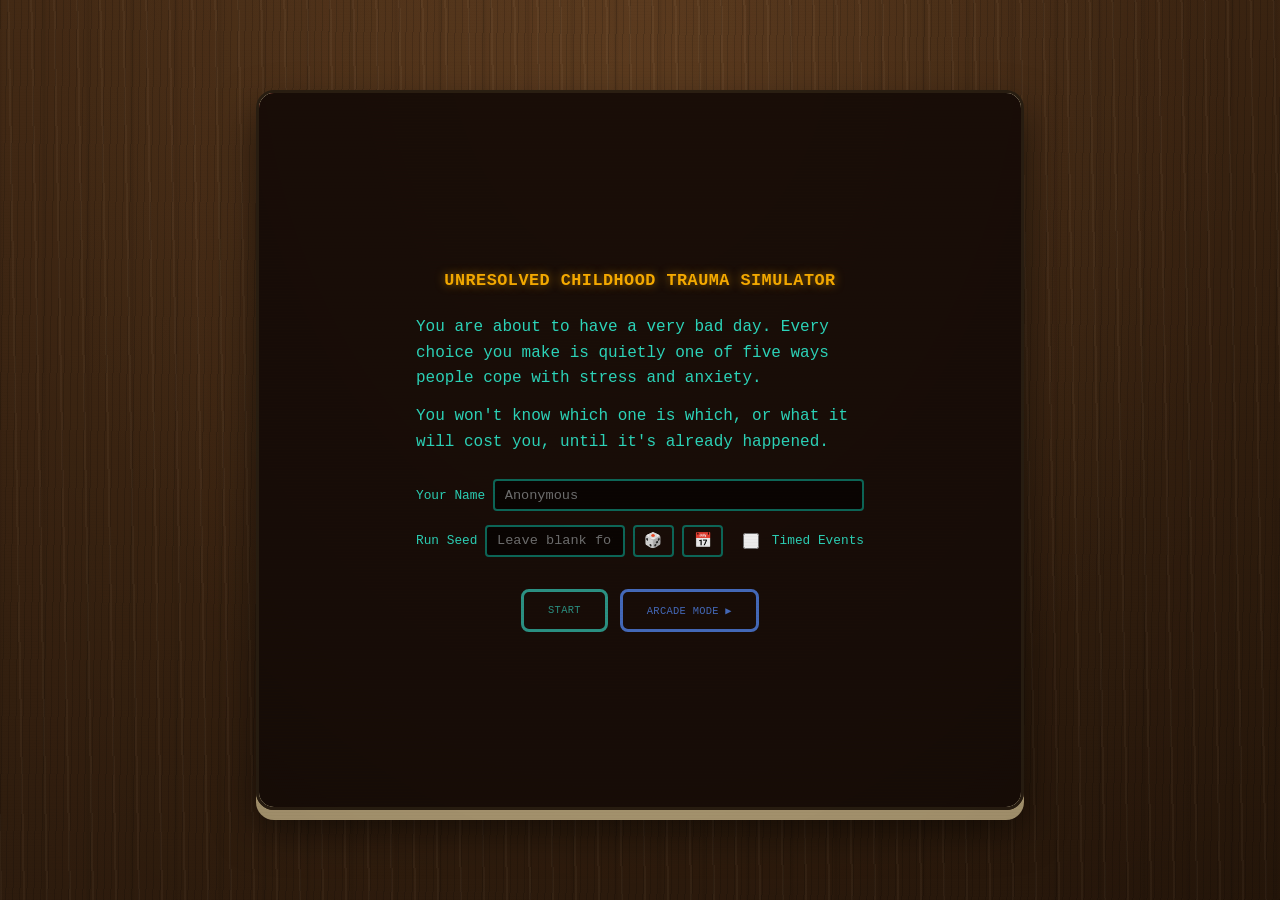
==== index.html @ 128f12dd "4.17.5" ====
<!DOCTYPE html>
<html lang="en">
<head>
    <meta charset="UTF-8">
    <meta name="viewport" content="width=device-width, initial-scale=1.0">
    <title>Unresolved Childhood Trauma Simulator</title>
    <link rel="stylesheet" href="css/style.css">
</head>
<body>
<div class="crt-overlay"></div>

<main class="app">

    <!-- Header -->
    <header class="app-header">
        <div class="row">
            <h1 id="game-title" class="app-title">Unresolved Childhood Trauma Sim</h1>
            <button id="help-btn" onclick="toggleHelp(true)" title="How this works" aria-label="How this works"
                    class="icon-btn">?
            </button>
        </div>
        <div id="objective-text" class="objective">Objective: Survive 10 Turns</div>
        <button id="ng-plus-btn" onclick="startGame(true)" class="hidden ngplus-btn">Extended Therapy ▶</button>
        <div id="turn-counter" class="turn-counter">Turn: 1/10</div>
    </header>

    <!-- Mode Switcher -->
    <nav class="tabs">
        <button id="tab-sim" onclick="setMode('sim')" class="tab active">Simulation</button>
        <button id="tab-field" onclick="setMode('field')" class="tab">Field Log</button>
    </nav>

    <!-- SIM VIEW -->
    <div id="sim-view" class="sim-view">

        <!-- Stats Panel -->
        <section class="stats-panel">

            <!-- Repression -->
            <div>
                <div class="stat-label-row repression">
                    <span id="label-repression">Repression Level</span>
                    <span id="val-repression">0%</span>
                </div>
                <div class="stat-bar-container">
                    <div id="bar-repression" class="stat-bar-fill red-dim" style="width: 20%;"></div>
                </div>
                <p class="stat-caption">If it hits 100%, you explode.</p>
            </div>

            <!-- Social Mask -->
            <div>
                <div class="stat-label-row mask">
                    <span id="label-mask">Social Mask</span>
                    <span id="val-mask">100%</span>
                </div>
                <div class="stat-bar-container">
                    <div id="bar-mask" class="stat-bar-fill blue-dim" style="width: 100%;"></div>
                </div>
                <p class="stat-caption">If it hits 0%, you are exiled.</p>
            </div>

            <!-- Inner Child -->
            <div>
                <div class="stat-label-row child">
                    <span id="label-child">Inner Child</span>
                    <span id="val-child">50%</span>
                </div>
                <div class="stat-bar-container">
                    <div id="bar-child" class="stat-bar-fill pink-dim" style="width: 50%;"></div>
                </div>
                <p class="stat-caption">If it hits 0%, total collapse.</p>
            </div>
        </section>

        <!-- Coping Mechanisms Panel -->
        <section id="mechanisms-panel" class="hidden mechanisms-panel">
            <span class="mechanisms-label">Coping Mechanisms Acquired:</span>
            <div id="mechanisms-list" class="row-wrap"></div>
            <p id="mechanisms-desc" class="hidden mechanisms-desc"></p>
        </section>

        <!-- Main Gameplay Area -->
        <section class="gameplay">

            <!-- Event Description -->
            <div id="event-display" class="event-display">
                <h2 class="event-title">Loading Trigger...</h2>
                <p class="event-desc">Please wait while your nervous system calibrates to a perceived threat.</p>
            </div>

            <!-- Choices -->
            <div id="choices-container" class="choices">
                <!-- Buttons injected via JS -->
            </div>
        </section>

        <!-- Action Log -->
        <footer class="action-log" id="action-log">
            <div>> System initialized. Awaiting traumatic stimuli.</div>
        </footer>
    </div>

    <!-- FIELD LOG VIEW -->
    <div id="field-view" class="hidden field-view">

        <div class="field-disclaimer">
            <p>This log stays in your browser. Nothing is sent anywhere, ever. This is a self-tracking tool, not therapy
                — if you're in crisis, contact a crisis line or a licensed professional.</p>
        </div>

        <div class="field-form">
            <label>What actually happened?</label>
            <textarea id="field-note" rows="3" class="field-note"
                      placeholder="Describe a real moment. This is for you, not a grade."></textarea>

            <div class="row-wrap" id="field-tag-picker"></div>
            <div class="row-wrap" id="field-zone-picker"></div>

            <button id="field-submit-btn" onclick="submitFieldEntry()" class="field-submit-btn">Log It</button>
        </div>

        <div class="field-pattern">
            <div class="field-pattern-heading">Pattern, Last 7 Days</div>
            <div id="field-pattern-bars" class="field-pattern-bars"></div>
            <p id="field-reading" class="field-reading"></p>
        </div>

        <div class="field-entries" id="field-entries"></div>

        <div class="field-actions">
            <button id="field-export-btn" onclick="exportFieldLog()" class="field-action-btn">Export Log</button>
            <button id="field-clear-btn" onclick="clearFieldLog()" class="field-action-btn danger">Clear Log</button>
        </div>
    </div>

    <!-- App Footer -->
    <footer class="app-footer">
        <a href="editor.html">Content Editor</a>
        <span class="app-footer-sep">·</span>
        <a href="https://github.com/aedmark/ucts" target="_blank" rel="noopener">GitHub</a>
    </footer>

    <!-- Help / About Overlay (Hidden by default) -->
    <div id="help-screen" class="hidden overlay overlay-help">
        <h2 class="overlay-heading">How This Works</h2>
        <div class="overlay-body">
            <p>Welcome to the <strong>Unresolved Childhood Trauma Simulator!</strong></p>
            <p>You're navigating a particularly very bad day. Three stats track how you're holding up. Watch the bars up top; each one's caption explains what happens if it runs out.</p>
            <p>Each turn presents a scenario with a few responses. Pick one. Your stats move (not always the way you'd expect) and the day continues. Survive the full run, and you'll get an ending built from wherever your stats landed.</p>
            <p>Every so often, a fourth option shows up with no hint attached. That one's a real gamble.</p>
            <p>Survive once, and a harder mode called Extended Therapy unlocks permanently: more turns, bigger swings, no mercy.</p>
            <p>Every run has a <span class="accent">seed</span>. You can set one on the splash screen (or grab the daily one) to compare runs with someone else, and replay a specific run's seed from the end screen. <span class="accent">Timed Events</span> is an opt-in toggle there too: some turns get a countdown, and running it out freezes you into a random pick.</p>
            <p>The end screen's <span class="accent">Share Result</span> button builds an image or text version of what just happened, entirely on your own device — sharing it anywhere from there is your device's own share sheet (or a plain download/copy), never automatic.</p>
            <p>The <span class="accent">Field Log</span> tab is a separate, real one made for tracking genuine moments in your actual life, not the fictional ones. It has its own note explaining what it is and isn't.</p>
            <p class="fine-print">Everything else? You'll have to find out by playing.</p>
        </div>
        <button onclick="toggleHelp(false)" class="overlay-close-btn">Close</button>
    </div>

    <!-- Game Over / End Screen (Hidden by default) -->
    <div id="end-screen" class="hidden overlay overlay-end">
        <h2 id="end-title" class="overlay-heading end loss">Catastrophic Failure</h2>
        <p id="end-desc" class="end-desc">Your psychological defenses have collapsed.</p>
        <p id="end-seed-tag" class="end-seed-tag"></p>
        <div class="overlay-actions">
            <button onclick="startGame(state.hardMode, null, state.arcade)" class="end-btn">Restart Therapy</button>
            <button id="end-replay-btn" onclick="startGame(state.hardMode, state.seed)" class="end-btn replay">Replay Seed ↻</button>
            <button onclick="toggleSharePanel()" class="end-btn share">Share Result ⤴</button>
            <button id="end-ngplus-btn" onclick="startGame(true)" class="hidden end-btn ngplus">Extended Therapy ▶
            </button>
            <button onclick="startGame(false, null, true)" class="end-btn arcade">Arcade Mode ▶</button>
        </div>

        <div id="share-panel" class="hidden share-panel">
            <div id="share-canvas-container" class="share-canvas-container"></div>
            <div class="share-panel-row">
                <button onclick="shareResultImage()" class="share-action-btn">Share / Save Image ⤴</button>
                <button onclick="copyResultText()" class="share-action-btn">Copy Text ⧉</button>
            </div>
            <p id="end-share-status" class="end-share-status"></p>
            <textarea id="end-share-text" class="hidden share-textarea" readonly rows="4"></textarea>
        </div>
    </div>

    <!-- Splash / Title Screen (shown via JS on first load, per-pack customizable) -->
    <div id="splash-screen" class="hidden overlay overlay-splash">
        <h2 id="splash-title" class="overlay-heading"></h2>
        <div id="splash-intro" class="overlay-body"></div>
        <div class="splash-options">
            <div class="splash-seed-row">
                <label for="splash-name-input">Your Name</label>
                <input type="text" id="splash-name-input" class="seed-input" placeholder="Anonymous" maxlength="24">
            </div>
            <div class="splash-seed-row">
                <label for="splash-seed-input">Run Seed</label>
                <input type="text" id="splash-seed-input" class="seed-input" placeholder="Leave blank for random">
                <button type="button" onclick="randomizeSeed()" class="seed-btn" title="Randomize seed">🎲</button>
                <button type="button" onclick="useDailySeed()" class="seed-btn" title="Today's challenge seed">📅
                </button><br>
                <label class="splash-option-row">
                    <input type="checkbox" id="splash-timed-toggle">
                    <span>Timed Events</span>
                </label>
            </div>
        </div>
        <div class="overlay-actions splash-actions">
            <button id="splash-start-btn" onclick="dismissSplash()" class="end-btn">Start</button>
            <button id="splash-arcade-btn" onclick="dismissSplash(true)" class="end-btn arcade">Arcade Mode ▶</button>
        </div>
    </div>

</main>

<script src="js/content-mechanisms.js"></script>
<script src="js/content-endings.js"></script>
<script src="js/events/work.js"></script>
<script src="js/events/home.js"></script>
<script src="js/events/social.js"></script>
<script src="js/events/self.js"></script>
<script src="js/content-events.js"></script>
<script src="js/content.js"></script>
<script src="js/engine.js"></script>
<script src="js/field-log.js"></script>
<script src="js/main.js"></script>
</body>
</html>
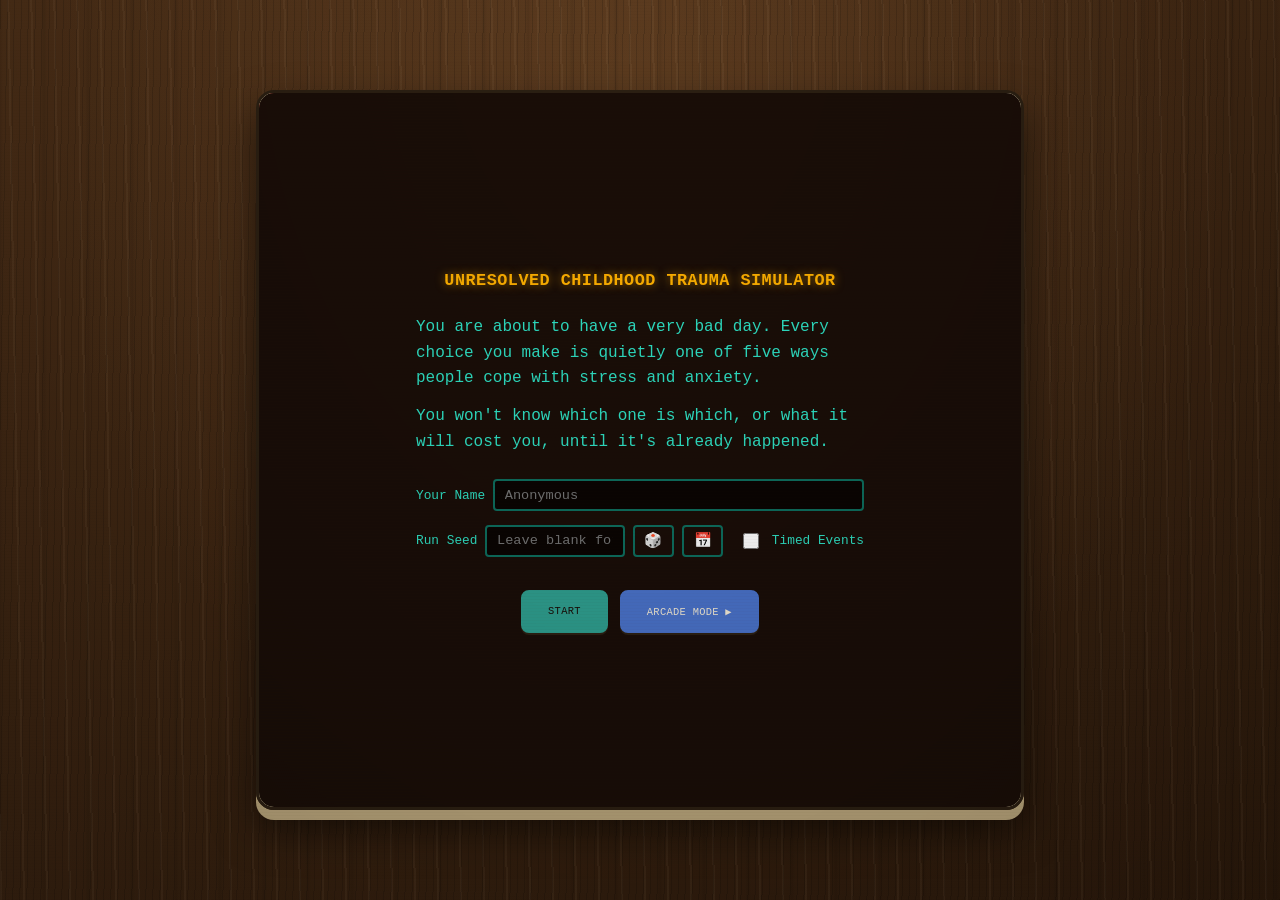
==== commit abedca1d: "4.17.10.3" ====
--- a/index.html
+++ b/index.html
@@ -11,7 +11,6 @@
 
 <main class="app">
 
-    <!-- Header -->
     <header class="app-header">
         <div class="row">
             <h1 id="game-title" class="app-title">Unresolved Childhood Trauma Sim</h1>
@@ -24,19 +23,15 @@
         <div id="turn-counter" class="turn-counter">Turn: 1/10</div>
     </header>
 
-    <!-- Mode Switcher -->
     <nav class="tabs">
         <button id="tab-sim" onclick="setMode('sim')" class="tab active">Simulation</button>
         <button id="tab-field" onclick="setMode('field')" class="tab">Field Log</button>
     </nav>
 
-    <!-- SIM VIEW -->
     <div id="sim-view" class="sim-view">
 
-        <!-- Stats Panel -->
         <section class="stats-panel">
 
-            <!-- Repression -->
             <div>
                 <div class="stat-label-row repression">
                     <span id="label-repression">Repression Level</span>
@@ -48,7 +43,6 @@
                 <p class="stat-caption">If it hits 100%, you explode.</p>
             </div>
 
-            <!-- Social Mask -->
             <div>
                 <div class="stat-label-row mask">
                     <span id="label-mask">Social Mask</span>
@@ -60,7 +54,6 @@
                 <p class="stat-caption">If it hits 0%, you are exiled.</p>
             </div>
 
-            <!-- Inner Child -->
             <div>
                 <div class="stat-label-row child">
                     <span id="label-child">Inner Child</span>
@@ -73,35 +66,28 @@
             </div>
         </section>
 
-        <!-- Coping Mechanisms Panel -->
         <section id="mechanisms-panel" class="hidden mechanisms-panel">
             <span class="mechanisms-label">Coping Mechanisms Acquired:</span>
             <div id="mechanisms-list" class="row-wrap"></div>
             <p id="mechanisms-desc" class="hidden mechanisms-desc"></p>
         </section>
 
-        <!-- Main Gameplay Area -->
         <section class="gameplay">
 
-            <!-- Event Description -->
             <div id="event-display" class="event-display">
                 <h2 class="event-title">Loading Trigger...</h2>
                 <p class="event-desc">Please wait while your nervous system calibrates to a perceived threat.</p>
             </div>
 
-            <!-- Choices -->
             <div id="choices-container" class="choices">
-                <!-- Buttons injected via JS -->
             </div>
         </section>
 
-        <!-- Action Log -->
         <footer class="action-log" id="action-log">
             <div>> System initialized. Awaiting traumatic stimuli.</div>
         </footer>
     </div>
 
-    <!-- FIELD LOG VIEW -->
     <div id="field-view" class="hidden field-view">
 
         <div class="field-disclaimer">
@@ -134,14 +120,12 @@
         </div>
     </div>
 
-    <!-- App Footer -->
     <footer class="app-footer">
         <a href="editor.html">Content Editor</a>
         <span class="app-footer-sep">·</span>
         <a href="https://github.com/aedmark/ucts" target="_blank" rel="noopener">GitHub</a>
     </footer>
 
-    <!-- Help / About Overlay (Hidden by default) -->
     <div id="help-screen" class="hidden overlay overlay-help">
         <h2 class="overlay-heading">How This Works</h2>
         <div class="overlay-body">
@@ -158,11 +142,53 @@
         <button onclick="toggleHelp(false)" class="overlay-close-btn">Close</button>
     </div>
 
-    <!-- Game Over / End Screen (Hidden by default) -->
     <div id="end-screen" class="hidden overlay overlay-end">
-        <h2 id="end-title" class="overlay-heading end loss">Catastrophic Failure</h2>
-        <p id="end-desc" class="end-desc">Your psychological defenses have collapsed.</p>
-        <p id="end-seed-tag" class="end-seed-tag"></p>
+        <div class="end-card">
+            <div class="end-card-header">
+                <span id="end-card-title" class="end-card-title">U.C.T.S</span>
+                <span id="end-card-played-by" class="hidden end-card-played-by"></span>
+            </div>
+
+            <div class="end-card-screen">
+                <h2 id="end-title" class="overlay-heading end loss">Catastrophic Failure</h2>
+                <p id="end-desc" class="end-desc">Your psychological defenses have collapsed.</p>
+
+                <div class="end-card-divider"></div>
+
+                <div class="end-card-stats">
+                    <div>
+                        <div class="stat-label-row repression">
+                            <span id="end-label-repression">Repression Level</span>
+                            <span id="end-val-repression">0%</span>
+                        </div>
+                        <div class="stat-bar-container">
+                            <div id="end-bar-repression" class="stat-bar-fill red-dim" style="width: 0%;"></div>
+                        </div>
+                    </div>
+                    <div>
+                        <div class="stat-label-row mask">
+                            <span id="end-label-mask">Social Mask</span>
+                            <span id="end-val-mask">0%</span>
+                        </div>
+                        <div class="stat-bar-container">
+                            <div id="end-bar-mask" class="stat-bar-fill blue-dim" style="width: 0%;"></div>
+                        </div>
+                    </div>
+                    <div>
+                        <div class="stat-label-row child">
+                            <span id="end-label-child">Inner Child</span>
+                            <span id="end-val-child">0%</span>
+                        </div>
+                        <div class="stat-bar-container">
+                            <div id="end-bar-child" class="stat-bar-fill pink-dim" style="width: 0%;"></div>
+                        </div>
+                    </div>
+                </div>
+            </div>
+
+            <p id="end-seed-tag" class="end-seed-tag"></p>
+        </div>
+
         <div class="overlay-actions">
             <button onclick="startGame(state.hardMode, null, state.arcade)" class="end-btn">Restart Therapy</button>
             <button id="end-replay-btn" onclick="startGame(state.hardMode, state.seed)" class="end-btn replay">Replay Seed ↻</button>
@@ -183,7 +209,6 @@
         </div>
     </div>
 
-    <!-- Splash / Title Screen (shown via JS on first load, per-pack customizable) -->
     <div id="splash-screen" class="hidden overlay overlay-splash">
         <h2 id="splash-title" class="overlay-heading"></h2>
         <div id="splash-intro" class="overlay-body"></div>
@@ -218,6 +243,8 @@
 <script src="js/events/home.js"></script>
 <script src="js/events/social.js"></script>
 <script src="js/events/self.js"></script>
+<script src="js/events/body.js"></script>
+<script src="js/events/public.js"></script>
 <script src="js/content-events.js"></script>
 <script src="js/content.js"></script>
 <script src="js/engine.js"></script>
--- a/css/style.css
+++ b/css/style.css
@@ -0,0 +1,1485 @@
+
+*, *::before, *::after {
+    box-sizing: border-box;
+}
+
+html, body {
+    height: 100%;
+}
+
+body {
+    margin: 0;
+    font-family: 'Space Mono', 'Courier New', monospace;
+    background-color: #3a2410;
+    background-image: repeating-linear-gradient(91deg, rgba(0, 0, 0, 0.14) 0px, rgba(0, 0, 0, 0.14) 1px, transparent 1px, transparent 7px),
+    repeating-linear-gradient(89deg, rgba(255, 214, 170, 0.05) 0px, rgba(255, 214, 170, 0.05) 2px, transparent 2px, transparent 23px),
+    repeating-linear-gradient(90deg, rgba(0, 0, 0, 0.08) 0px, transparent 3px, transparent 41px, rgba(0, 0, 0, 0.08) 44px),
+    radial-gradient(ellipse at 50% 15%, rgba(150, 102, 58, 0.3), transparent 65%),
+    linear-gradient(160deg, #4d3018 0%, #2c1a0c 100%);
+    color: var(--ink);
+    user-select: none;
+    min-height: 100vh;
+    display: flex;
+    align-items: center;
+    justify-content: center;
+    padding: 0.5rem;
+}
+
+h1, h2, h3, p {
+    margin: 0;
+}
+
+button, input, select, textarea {
+    font-family: inherit;
+    font-size: inherit;
+    color: inherit;
+}
+
+button {
+    cursor: pointer;
+    background: none;
+    border: none;
+}
+
+a {
+    color: inherit;
+    text-decoration: none;
+}
+
+.hidden {
+    display: none !important;
+}
+
+@import url('https://fonts.googleapis.com/css2?family=Space+Mono:ital,wght@0,400;0,700;1,400&family=Press+Start+2P&display=swap');
+
+:root {
+    --case: #e6dabd;
+    --case-deep: #d3c39c;
+    --case-shadow: #b7a37a;
+    --ink: #2c2013;
+    --ink-soft: #6b5a3f;
+    --screen: #1a0e08;
+    --screen-edge: #0a0503;
+
+    --led-red: #ff5240;
+    --led-red-dim: #7a2318;
+    --led-amber: #ffb100;
+    --led-amber-dim: #7a4f00;
+    --led-teal: #2fe0c4;
+    --led-teal-dim: #0e6e5e;
+
+    --label-red: #a5281a;
+    --label-amber: #7a4f00;
+    --label-teal: #0a5a4c;
+
+    --key-red: #e3543f;
+    --key-amber: #eda123;
+    --key-teal: #2f9e8f;
+    --key-violet: #8b5fbf;
+    --key-blue: #4a72c9;
+    --key-cream: #f4ecd8;
+
+    --font-display: 'Press Start 2P', 'Courier New', monospace;
+    --font-body: 'Space Mono', 'Courier New', monospace;
+}
+
+.crt-overlay {
+    position: fixed;
+    top: 0;
+    left: 0;
+    width: 100vw;
+    height: 100vh;
+    background: radial-gradient(ellipse at 50% 0%, rgba(0, 0, 0, 0) 0%, rgba(0, 0, 0, 0.35) 100%),
+    repeating-linear-gradient(0deg, rgba(44, 32, 19, 0.05) 0px, rgba(44, 32, 19, 0.05) 1px, transparent 1px, transparent 3px);
+    pointer-events: none;
+    z-index: 50;
+    opacity: 0.5;
+}
+
+.row {
+    display: flex;
+    align-items: center;
+    gap: 0.5rem;
+}
+
+.row-wrap {
+    display: flex;
+    align-items: center;
+    gap: 0.5rem;
+    flex-wrap: wrap;
+}
+
+.col {
+    display: flex;
+    flex-direction: column;
+    gap: 0.5rem;
+}
+
+.app {
+    width: 100%;
+    max-width: 48rem;
+    background: linear-gradient(180deg, var(--case) 0%, var(--case-deep) 100%);
+    border: 3px solid var(--ink);
+    border-radius: 18px;
+    box-shadow: 0 10px 0 var(--case-shadow),
+    0 20px 40px rgba(0, 0, 0, 0.55);
+    position: relative;
+    z-index: 10;
+    display: flex;
+    flex-direction: column;
+    height: 94vh;
+    overflow: hidden;
+}
+
+.app::before {
+    content: "";
+    position: absolute;
+    top: -8px;
+    left: -68px;
+    width: 190px;
+    height: 38px;
+    transform: rotate(-45deg);
+    transform-origin: center;
+    z-index: 40;
+    pointer-events: none;
+    background: linear-gradient(
+            180deg,
+            #e3543f 0% 20%,
+            #eda123 20% 40%,
+            #f0d048 40% 60%,
+            #2f9e8f 60% 80%,
+            #4a72c9 80% 100%
+    );
+    box-shadow: 0 2px 5px rgba(0, 0, 0, 0.3);
+    opacity: 0.95;
+}
+
+@media (min-width: 640px) {
+    body {
+        padding: 1rem;
+    }
+
+    .app {
+        height: 80vh;
+    }
+}
+
+.app-header {
+    padding: 0.75rem 1rem;
+    border-bottom: 3px solid var(--ink);
+    background: var(--case-deep);
+    display: flex;
+    flex-wrap: wrap;
+    justify-content: space-between;
+    align-items: center;
+    gap: 0.5rem;
+}
+
+@media (min-width: 640px) {
+    .app-header {
+        padding: 1rem 1.25rem;
+    }
+}
+
+.app-header > .row:first-child {
+    margin-left: 2.5rem;
+}
+
+.app-title {
+    font-family: var(--font-display);
+    font-size: 0.65rem;
+    line-height: 1.4;
+    text-transform: uppercase;
+    letter-spacing: 0.05em;
+    color: var(--key-red);
+    text-shadow: 1px 1px 0 rgba(0, 0, 0, 0.15);
+}
+
+@media (min-width: 640px) {
+    .app-title {
+        font-size: 0.8rem;
+    }
+}
+
+.icon-btn {
+    width: 1.6rem;
+    height: 1.6rem;
+    display: flex;
+    align-items: center;
+    justify-content: center;
+    font-family: var(--font-display);
+    font-size: 0.65rem;
+    border: 2px solid var(--ink);
+    background: var(--key-amber);
+    color: var(--ink);
+    border-radius: 999px;
+    box-shadow: 0 3px 0 var(--ink);
+    transition: transform 0.1s, box-shadow 0.1s;
+}
+
+.icon-btn:hover {
+    transform: translateY(1px);
+    box-shadow: 0 2px 0 var(--ink);
+}
+
+.objective {
+    display: none;
+    font-size: 0.8rem;
+    color: var(--ink-soft);
+}
+
+@media (min-width: 640px) {
+    .objective {
+        display: block;
+    }
+}
+
+.ngplus-btn {
+    font-family: var(--font-display);
+    font-size: 0.55rem;
+    text-transform: uppercase;
+    letter-spacing: 0.03em;
+    border: 2px solid var(--ink);
+    border-radius: 8px;
+    background: var(--key-violet);
+    color: var(--key-cream);
+    padding: 0.4rem 0.6rem;
+    box-shadow: 0 3px 0 var(--ink);
+    transition: transform 0.1s, box-shadow 0.1s;
+}
+
+.ngplus-btn:hover {
+    transform: translateY(1px);
+    box-shadow: 0 2px 0 var(--ink);
+}
+
+.turn-counter {
+    font-family: var(--font-display);
+    font-size: 0.75rem;
+    color: var(--ink);
+    background: var(--key-cream);
+    border: 2px solid var(--ink);
+    border-radius: 6px;
+    padding: 0.3rem 0.5rem;
+}
+
+.tabs {
+    display: flex;
+    border-bottom: 3px solid var(--ink);
+    background: var(--case-deep);
+    font-family: var(--font-display);
+    font-size: 0.6rem;
+    text-transform: uppercase;
+    letter-spacing: 0.03em;
+    padding: 0.5rem 0.5rem 0;
+    gap: 0.4rem;
+}
+
+.tab {
+    flex: 1;
+    padding: 0.65rem 0;
+    text-align: center;
+    color: var(--ink);
+    background: var(--case);
+    border: 2px solid var(--ink);
+    border-bottom: none;
+    border-radius: 8px 8px 0 0;
+    transition: background-color 0.15s, transform 0.1s;
+    transform: translateY(3px);
+}
+
+.tab:hover {
+    background: var(--key-cream);
+}
+
+.tab.active {
+    color: var(--key-cream);
+    background: var(--ink);
+    transform: translateY(0);
+}
+
+#tab-sim.active {
+    background: var(--key-red);
+}
+
+#tab-field.active {
+    background: var(--key-violet);
+}
+
+.sim-view {
+    display: flex;
+    flex-direction: column;
+    flex-grow: 1;
+    overflow: hidden;
+}
+
+.stats-panel {
+    padding: 1rem;
+    display: grid;
+    grid-template-columns: 1fr;
+    gap: 1rem;
+    border-bottom: 3px solid var(--ink);
+    background: var(--case);
+}
+
+@media (min-width: 640px) {
+    .stats-panel {
+        padding: 1.25rem;
+        gap: 1.25rem;
+    }
+}
+
+@media (min-width: 768px) {
+    .stats-panel {
+        grid-template-columns: repeat(3, 1fr);
+    }
+}
+
+@media (max-width: 639px) {
+    .gameplay {
+        order: -1;
+    }
+
+    .stats-panel {
+        padding: 0.6rem 0.75rem;
+        gap: 0.5rem;
+    }
+
+    .stat-label-row {
+        font-size: 0.5rem;
+        margin-bottom: 0.25rem;
+    }
+
+    .stat-bar-container {
+        height: 0.85rem;
+        padding: 2px;
+    }
+
+    .stat-caption {
+        display: none;
+    }
+}
+
+.stat-label-row {
+    display: flex;
+    justify-content: space-between;
+    font-family: var(--font-display);
+    font-size: 0.6rem;
+    margin-bottom: 0.4rem;
+    text-transform: uppercase;
+    letter-spacing: 0.02em;
+    color: var(--ink);
+}
+
+.stat-label-row.repression span:first-child {
+    color: var(--label-red);
+}
+
+.stat-label-row.mask span:first-child {
+    color: var(--label-amber);
+}
+
+.stat-label-row.child span:first-child {
+    color: var(--label-teal);
+}
+
+.stat-bar-container {
+    width: 100%;
+    background-color: var(--screen);
+    border: 2px solid var(--ink);
+    border-radius: 4px;
+    height: 1.4rem;
+    position: relative;
+    padding: 3px;
+    box-shadow: inset 0 2px 4px rgba(0, 0, 0, 0.6);
+}
+
+.stat-bar-fill {
+    height: 100%;
+    border-radius: 2px;
+    transition: width 0.3s ease-in-out, background-color 0.3s ease-in-out;
+    background-image: repeating-linear-gradient(90deg, rgba(0, 0, 0, 0.25) 0 2px, transparent 2px 6px);
+}
+
+.stat-bar-fill.red-dim {
+    background-color: var(--led-red-dim);
+}
+
+.stat-bar-fill.red-hot {
+    background-color: var(--led-red);
+    box-shadow: 0 0 10px var(--led-red);
+    animation: pulse 1.5s ease-in-out infinite;
+}
+
+.stat-bar-fill.blue-dim {
+    background-color: var(--led-amber-dim);
+}
+
+.stat-bar-fill.blue-hot {
+    background-color: var(--led-amber);
+    box-shadow: 0 0 10px var(--led-amber);
+    animation: pulse 1.5s ease-in-out infinite;
+}
+
+.timer-bar-container {
+    width: 100%;
+    background-color: var(--screen);
+    border: 2px solid var(--ink);
+    border-radius: 4px;
+    height: 0.6rem;
+    margin-top: 0.85rem;
+    overflow: hidden;
+    box-shadow: inset 0 2px 4px rgba(0, 0, 0, 0.6);
+}
+
+.timer-bar-fill {
+    height: 100%;
+    background-color: var(--led-teal);
+    transition: width 0.1s linear;
+}
+
+.timer-bar-fill.timer-critical {
+    background-color: var(--led-red);
+    box-shadow: 0 0 8px var(--led-red);
+    animation: pulse 0.6s ease-in-out infinite;
+}
+
+.stat-bar-fill.pink-dim {
+    background-color: var(--led-teal-dim);
+}
+
+.stat-bar-fill.pink-hot {
+    background-color: var(--led-teal);
+    box-shadow: 0 0 10px var(--led-teal);
+    animation: pulse 1.5s ease-in-out infinite;
+}
+
+.stat-bar-fill.gray {
+    background-color: #7a6a4d;
+}
+
+@keyframes pulse {
+    0%, 100% {
+        opacity: 1;
+    }
+    50% {
+        opacity: 0.55;
+    }
+}
+
+.field-pattern-track {
+    flex-grow: 1;
+    height: 0.75rem;
+}
+
+.stat-caption {
+    font-size: 0.7rem;
+    color: var(--ink-soft);
+    margin-top: 0.35rem;
+    text-align: center;
+}
+
+.mechanisms-panel {
+    padding: 0.6rem 1rem;
+    border-bottom: 3px solid var(--ink);
+    background: var(--case-deep);
+    display: flex;
+    flex-wrap: wrap;
+    gap: 0.5rem;
+    align-items: center;
+}
+
+@media (min-width: 640px) {
+    .mechanisms-panel {
+        padding: 0.6rem 1.25rem;
+    }
+}
+
+.mechanisms-label {
+    font-family: var(--font-display);
+    font-size: 0.55rem;
+    text-transform: uppercase;
+    letter-spacing: 0.03em;
+    color: var(--ink);
+}
+
+.mechanism-badge {
+    border: 2px solid var(--ink);
+    border-radius: 999px;
+    background: var(--key-cream);
+    padding: 4px 10px;
+    font-family: inherit;
+    font-size: 11px;
+    text-transform: uppercase;
+    letter-spacing: 0.05em;
+    color: var(--ink);
+    white-space: nowrap;
+    cursor: pointer;
+}
+
+.mechanism-badge.active {
+    background: var(--key-teal);
+    color: var(--key-cream);
+}
+
+.mechanisms-desc {
+    flex-basis: 100%;
+    margin: 0;
+    font-family: var(--font-body);
+    font-size: 0.8rem;
+    line-height: 1.4;
+    color: var(--ink-soft);
+    border-top: 2px dashed var(--ink);
+    padding-top: 0.5rem;
+}
+
+@keyframes flash-in {
+    0% {
+        opacity: 0;
+        transform: translateY(-4px) scale(0.9);
+    }
+    100% {
+        opacity: 1;
+        transform: translateY(0) scale(1);
+    }
+}
+
+.mechanism-badge.fresh {
+    animation: flash-in 0.4s ease-out;
+    color: var(--key-cream);
+    background: var(--key-violet);
+    border-color: var(--ink);
+}
+
+.gameplay {
+    flex-grow: 1;
+    display: flex;
+    flex-direction: column;
+    padding: 1rem;
+    overflow-y: auto;
+}
+
+@media (min-width: 640px) {
+    .gameplay {
+        padding: 1.25rem;
+    }
+}
+
+.event-display {
+    flex-grow: 1;
+    display: flex;
+    flex-direction: column;
+    justify-content: center;
+    align-items: center;
+    text-align: center;
+    padding: 1.25rem 1rem;
+    margin-bottom: 1.25rem;
+    background: var(--screen);
+    border: 3px solid var(--screen-edge);
+    border-radius: 8px;
+    box-shadow: inset 0 0 24px rgba(0, 0, 0, 0.7), inset 0 2px 6px rgba(0, 0, 0, 0.8);
+}
+
+.event-zone-tag {
+    font-family: var(--font-display);
+    font-size: 0.6rem;
+    color: var(--led-amber);
+    text-shadow: 0 0 8px rgba(255, 177, 0, 0.6);
+    text-transform: uppercase;
+    letter-spacing: 0.3em;
+    margin-bottom: 0.75rem;
+}
+
+.event-title {
+    font-family: var(--font-display);
+    font-size: 0.9rem;
+    line-height: 1.5;
+    margin-bottom: 1rem;
+    color: var(--led-red);
+    text-shadow: 0 0 10px rgba(255, 82, 64, 0.6);
+    text-transform: uppercase;
+    letter-spacing: 0.03em;
+}
+
+@media (min-width: 768px) {
+    .event-title {
+        font-size: 1.15rem;
+    }
+}
+
+.event-desc {
+    font-size: 1rem;
+    color: var(--led-teal);
+    text-shadow: 0 0 6px rgba(47, 224, 196, 0.4);
+    max-width: 32rem;
+    line-height: 1.6;
+}
+
+@media (min-width: 768px) {
+    .event-desc {
+        font-size: 1.125rem;
+    }
+}
+
+.event-desc.live {
+    border-left: 4px solid var(--led-teal-dim);
+    padding-left: 1rem;
+    text-align: left;
+    font-style: italic;
+}
+
+.choices {
+    display: grid;
+    grid-template-columns: 1fr;
+    gap: 0.75rem;
+    width: 100%;
+    max-width: 36rem;
+    margin: 0 auto;
+}
+
+.choice-btn {
+    width: 100%;
+    text-align: left;
+    padding: 1rem;
+    border: 3px solid var(--ink);
+    border-radius: 10px;
+    background-color: var(--key-cream);
+    color: var(--ink);
+    font-size: 1rem;
+    box-shadow: 0 5px 0 var(--ink);
+    transition: transform 0.08s, box-shadow 0.08s, background-color 0.15s;
+    display: flex;
+    flex-direction: column;
+    gap: 0.35rem;
+}
+
+.choice-btn:nth-child(4n+1) {
+    border-color: var(--key-red);
+    box-shadow: 0 5px 0 var(--key-red);
+}
+
+.choice-btn:nth-child(4n+2) {
+    border-color: var(--key-teal);
+    box-shadow: 0 5px 0 var(--key-teal);
+}
+
+.choice-btn:nth-child(4n+3) {
+    border-color: var(--key-amber);
+    box-shadow: 0 5px 0 var(--key-amber);
+}
+
+.choice-btn:nth-child(4n+4) {
+    border-color: var(--key-violet);
+    box-shadow: 0 5px 0 var(--key-violet);
+}
+
+.choice-btn:hover {
+    background-color: #fff;
+    transform: translateY(2px);
+}
+
+.choice-btn:nth-child(4n+1):hover {
+    box-shadow: 0 3px 0 var(--key-red);
+}
+
+.choice-btn:nth-child(4n+2):hover {
+    box-shadow: 0 3px 0 var(--key-teal);
+}
+
+.choice-btn:nth-child(4n+3):hover {
+    box-shadow: 0 3px 0 var(--key-amber);
+}
+
+.choice-btn:nth-child(4n+4):hover {
+    box-shadow: 0 3px 0 var(--key-violet);
+}
+
+.choice-btn.glitch {
+    border-style: dashed;
+    border-color: var(--key-violet);
+    box-shadow: 0 5px 0 var(--key-violet);
+    background: #efe6d8;
+    color: var(--ink);
+}
+
+.choice-btn.glitch:hover {
+    background-color: #fff;
+    box-shadow: 0 3px 0 var(--key-violet);
+}
+
+.action-log {
+    height: 3.6rem;
+    flex-shrink: 0;
+    border-top: 3px solid var(--ink);
+    background: var(--screen);
+    padding: 0.6rem 0.75rem;
+    overflow-y: auto;
+    font-size: 0.8rem;
+    line-height: 1.45;
+    color: var(--led-amber);
+    text-shadow: 0 0 4px rgba(255, 177, 0, 0.4);
+    font-family: 'Space Mono', monospace;
+}
+
+.action-log, .field-entries {
+    scrollbar-width: thin;
+    scrollbar-color: var(--case-shadow) var(--case-deep);
+}
+
+.field-view {
+    display: flex;
+    flex-direction: column;
+    flex-grow: 1;
+    overflow: hidden;
+}
+
+.field-disclaimer {
+    padding: 0.75rem 1rem;
+    border-bottom: 3px solid var(--ink);
+    background: var(--case-deep);
+}
+
+@media (min-width: 640px) {
+    .field-disclaimer {
+        padding: 0.75rem 1.25rem;
+    }
+}
+
+.field-disclaimer p {
+    font-size: 0.75rem;
+    color: var(--ink-soft);
+    line-height: 1.5;
+}
+
+.field-form {
+    padding: 1rem;
+    border-bottom: 3px solid var(--ink);
+    background: var(--case);
+    display: flex;
+    flex-direction: column;
+    gap: 0.75rem;
+}
+
+@media (min-width: 640px) {
+    .field-form {
+        padding: 1rem 1.25rem;
+    }
+}
+
+.field-form label {
+    font-family: var(--font-display);
+    font-size: 0.6rem;
+    text-transform: uppercase;
+    letter-spacing: 0.03em;
+    color: var(--ink);
+}
+
+.field-note {
+    background-color: var(--screen);
+    border: 3px solid var(--ink);
+    border-radius: 6px;
+    color: var(--led-teal);
+    font-size: 1rem;
+    padding: 0.75rem;
+    resize: none;
+    width: 100%;
+}
+
+.field-note:focus {
+    outline: none;
+    border-color: var(--key-teal);
+}
+
+.field-submit-btn {
+    align-self: flex-start;
+    padding: 0.5rem 1.25rem;
+    border: 3px solid var(--ink);
+    border-radius: 8px;
+    background: var(--key-teal);
+    color: var(--key-cream);
+    font-family: var(--font-display);
+    font-size: 0.6rem;
+    text-transform: uppercase;
+    letter-spacing: 0.03em;
+    box-shadow: 0 4px 0 var(--ink);
+    transition: transform 0.08s, box-shadow 0.08s;
+}
+
+.field-submit-btn:hover {
+    transform: translateY(2px);
+    box-shadow: 0 2px 0 var(--ink);
+}
+
+.field-picker-btn {
+    padding: 0.4rem 0.8rem;
+    font-size: 0.75rem;
+    text-transform: uppercase;
+    letter-spacing: 0.05em;
+    border: 2px solid var(--ink);
+    border-radius: 999px;
+    background: var(--key-cream);
+    color: var(--ink);
+    transition: transform 0.08s, background-color 0.15s, color 0.15s;
+}
+
+.field-picker-btn:nth-child(5n+1) {
+    border-color: var(--key-red);
+}
+
+.field-picker-btn:nth-child(5n+2) {
+    border-color: var(--key-amber);
+}
+
+.field-picker-btn:nth-child(5n+3) {
+    border-color: var(--key-teal);
+}
+
+.field-picker-btn:nth-child(5n+4) {
+    border-color: var(--key-violet);
+}
+
+.field-picker-btn:nth-child(5n+5) {
+    border-color: #4a72c9;
+}
+
+.field-picker-btn:hover {
+    background: #fff;
+}
+
+.field-picker-btn.active.tag {
+    background: var(--key-violet);
+    color: var(--key-cream);
+}
+
+.field-picker-btn.active.zone {
+    background: var(--key-teal);
+    color: var(--key-cream);
+}
+
+.field-pattern {
+    padding: 1rem;
+    border-bottom: 3px solid var(--ink);
+    background: var(--case-deep);
+}
+
+@media (min-width: 640px) {
+    .field-pattern {
+        padding: 1rem 1.25rem;
+    }
+}
+
+.field-pattern-heading {
+    font-family: var(--font-display);
+    font-size: 0.6rem;
+    text-transform: uppercase;
+    letter-spacing: 0.03em;
+    color: var(--ink);
+    margin-bottom: 0.6rem;
+}
+
+.field-pattern-bars {
+    display: flex;
+    flex-direction: column;
+    gap: 0.375rem;
+}
+
+.field-pattern-row {
+    display: flex;
+    align-items: center;
+    gap: 0.5rem;
+}
+
+.field-pattern-tag {
+    width: 3.5rem;
+    font-size: 0.75rem;
+    text-transform: uppercase;
+    letter-spacing: 0.05em;
+    color: var(--ink-soft);
+}
+
+.field-pattern-count {
+    width: 1rem;
+    font-size: 0.75rem;
+    color: var(--ink-soft);
+    text-align: right;
+}
+
+.field-reading {
+    font-size: 0.875rem;
+    color: var(--ink-soft);
+    margin-top: 0.75rem;
+    font-style: italic;
+}
+
+.field-entries {
+    flex-grow: 1;
+    overflow-y: auto;
+    padding: 1rem;
+    display: flex;
+    flex-direction: column;
+    gap: 0.5rem;
+    background: var(--case);
+}
+
+.field-entries-empty {
+    font-size: 0.75rem;
+    color: var(--ink-soft);
+    font-style: italic;
+}
+
+.field-entry {
+    border: 2px solid var(--ink);
+    border-radius: 6px;
+    background: var(--key-cream);
+    padding: 0.75rem;
+    font-size: 0.875rem;
+}
+
+.field-entry-head {
+    display: flex;
+    justify-content: space-between;
+    align-items: center;
+    gap: 0.5rem;
+    margin-bottom: 0.35rem;
+    font-size: 0.7rem;
+    text-transform: uppercase;
+    letter-spacing: 0.05em;
+    color: var(--ink-soft);
+}
+
+.field-entry-note {
+    color: var(--ink);
+    line-height: 1.6;
+}
+
+.field-entry-delete {
+    color: var(--ink-soft);
+    padding: 0 0.25rem;
+    line-height: 1;
+    transition: color 0.15s;
+}
+
+.field-entry-delete:hover {
+    color: var(--key-red);
+}
+
+.field-actions {
+    padding: 0.75rem;
+    border-top: 3px solid var(--ink);
+    background: var(--case-deep);
+    display: flex;
+    justify-content: flex-end;
+    gap: 0.5rem;
+}
+
+.field-action-btn {
+    font-family: var(--font-display);
+    font-size: 0.55rem;
+    text-transform: uppercase;
+    letter-spacing: 0.03em;
+    color: var(--key-cream);
+    background: var(--key-amber);
+    border: 2px solid var(--ink);
+    border-radius: 6px;
+    padding: 0.45rem 0.75rem;
+    box-shadow: 0 3px 0 var(--ink);
+    transition: transform 0.08s, box-shadow 0.08s;
+}
+
+.field-action-btn:hover {
+    transform: translateY(1px);
+    box-shadow: 0 2px 0 var(--ink);
+}
+
+.field-action-btn.danger {
+    color: var(--key-cream);
+    background: var(--key-red);
+}
+
+.overlay {
+    position: absolute;
+    inset: 0;
+    background: var(--screen);
+    display: flex;
+    flex-direction: column;
+    align-items: center;
+    justify-content: safe center;
+    padding: 1rem;
+    text-align: center;
+    overflow-y: auto;
+}
+
+@media (min-width: 640px) {
+    .overlay {
+        padding: 2rem;
+    }
+}
+
+.overlay-help {
+    z-index: 30;
+}
+
+.overlay-end {
+    z-index: 20;
+    background: linear-gradient(180deg, var(--case) 0%, var(--case-deep) 100%);
+}
+
+.end-card {
+    width: 100%;
+    max-width: 30rem;
+    display: flex;
+    flex-direction: column;
+    gap: 0.85rem;
+    margin-bottom: 1rem;
+}
+
+.end-card-header {
+    text-align: center;
+}
+
+.end-card-title {
+    font-family: var(--font-display);
+    font-size: 0.9rem;
+    color: var(--key-red);
+    text-transform: uppercase;
+    letter-spacing: 0.05em;
+    text-shadow: 1px 1px 0 rgba(0, 0, 0, 0.15);
+}
+
+.end-card-played-by {
+    display: block;
+    margin-top: 0.4rem;
+    font-size: 0.8rem;
+    color: var(--ink-soft);
+}
+
+.end-card-screen {
+    background: var(--screen);
+    border: 5px solid var(--ink);
+    border-radius: 14px;
+    padding: 1.25rem 1rem;
+    box-shadow: inset 0 2px 10px rgba(0, 0, 0, 0.6);
+    display: flex;
+    flex-direction: column;
+    gap: 1rem;
+    text-align: center;
+}
+
+@media (min-width: 640px) {
+    .end-card-screen {
+        padding: 1.75rem 1.5rem;
+    }
+}
+
+.end-card-screen .overlay-heading {
+    margin-bottom: 0;
+}
+
+.end-card-screen .end-desc {
+    margin-bottom: 0;
+    max-width: none;
+}
+
+.end-card-divider {
+    height: 3px;
+    background: var(--screen-edge);
+    border-radius: 2px;
+}
+
+.end-card-stats {
+    display: flex;
+    flex-direction: column;
+    gap: 0.85rem;
+    text-align: left;
+}
+
+.end-card-stats .stat-label-row {
+    color: var(--led-teal);
+}
+
+.end-card-stats .stat-label-row.repression {
+    color: var(--led-red);
+}
+
+.end-card-stats .stat-label-row.repression span:first-child {
+    color: var(--led-red);
+}
+
+.end-card-stats .stat-label-row.mask {
+    color: var(--led-amber);
+}
+
+.end-card-stats .stat-label-row.mask span:first-child {
+    color: var(--led-amber);
+}
+
+.end-card-stats .stat-label-row.child {
+    color: var(--led-teal);
+}
+
+.end-card-stats .stat-label-row.child span:first-child {
+    color: var(--led-teal);
+}
+
+.end-card-stats .stat-bar-fill.red-dim {
+    background-color: var(--led-red);
+}
+
+.end-card-stats .stat-bar-fill.blue-dim {
+    background-color: var(--led-amber);
+}
+
+.end-card-stats .stat-bar-fill.pink-dim {
+    background-color: var(--led-teal);
+}
+
+.overlay-splash {
+    z-index: 40;
+}
+
+.splash-actions {
+    margin-top: 2rem;
+}
+
+.splash-options {
+    display: flex;
+    flex-direction: column;
+    gap: 0.85rem;
+    margin-top: 1.5rem;
+    width: 100%;
+    max-width: 28rem;
+}
+
+.splash-option-row {
+    display: flex;
+    align-items: center;
+    gap: 0.6rem;
+    color: var(--led-teal);
+    font-size: 0.8rem;
+    line-height: 1.4;
+    text-align: left;
+    cursor: pointer;
+}
+
+.splash-option-row input[type="checkbox"] {
+    flex-shrink: 0;
+    width: 1rem;
+    height: 1rem;
+    accent-color: var(--led-teal);
+}
+
+.splash-seed-row {
+    display: flex;
+    align-items: center;
+    gap: 0.5rem;
+    flex-wrap: wrap;
+}
+
+.splash-seed-row label {
+    color: var(--led-teal);
+    font-size: 0.8rem;
+    white-space: nowrap;
+}
+
+.seed-input {
+    flex: 1;
+    min-width: 8rem;
+    background: var(--screen-edge);
+    border: 2px solid var(--led-teal-dim);
+    border-radius: 4px;
+    color: var(--led-teal);
+    font-family: var(--font-body);
+    font-size: 0.85rem;
+    padding: 0.4rem 0.6rem;
+}
+
+.seed-input:focus {
+    outline: none;
+    border-color: var(--led-teal);
+}
+
+.seed-btn {
+    background: transparent;
+    border: 2px solid var(--led-teal-dim);
+    border-radius: 4px;
+    color: var(--led-teal);
+    font-size: 0.9rem;
+    padding: 0.35rem 0.6rem;
+    cursor: pointer;
+    transition: border-color 0.15s;
+}
+
+.seed-btn:hover {
+    border-color: var(--led-teal);
+}
+
+.end-seed-tag {
+    color: var(--ink-soft);
+    font-size: 0.8rem;
+    text-align: center;
+}
+
+.overlay-heading {
+    font-family: var(--font-display);
+    font-size: 1.05rem;
+    line-height: 1.6;
+    color: var(--led-amber);
+    text-shadow: 0 0 10px rgba(255, 177, 0, 0.6);
+    margin-bottom: 1.25rem;
+    text-transform: uppercase;
+    letter-spacing: 0.03em;
+}
+
+.overlay-heading.win {
+    color: var(--led-teal);
+    text-shadow: 0 0 10px rgba(47, 224, 196, 0.6);
+}
+
+.overlay-heading.loss {
+    color: var(--led-red);
+    text-shadow: 0 0 10px rgba(255, 82, 64, 0.6);
+}
+
+@media (min-width: 640px) {
+    .overlay-heading.end {
+        font-size: 1.3rem;
+    }
+}
+
+.overlay-body {
+    color: var(--led-teal);
+    font-size: 1rem;
+    line-height: 1.6;
+    max-width: 28rem;
+    text-align: left;
+    display: flex;
+    flex-direction: column;
+    gap: 0.75rem;
+}
+
+.overlay-body .accent {
+    color: var(--led-amber);
+}
+
+.overlay-body .fine-print {
+    color: #8fb8b0;
+    font-style: italic;
+}
+
+.overlay-close-btn {
+    margin-top: 2rem;
+    padding: 0.6rem 1.75rem;
+    border: 3px solid var(--key-amber);
+    border-radius: 8px;
+    background: transparent;
+    color: var(--key-amber);
+    font-family: var(--font-display);
+    font-size: 0.65rem;
+    text-transform: uppercase;
+    letter-spacing: 0.03em;
+    transition: background-color 0.15s, color 0.15s;
+}
+
+.overlay-close-btn:hover {
+    background-color: var(--key-amber);
+    color: var(--screen);
+}
+
+.end-desc {
+    font-size: 1rem;
+    color: var(--led-teal);
+    text-shadow: 0 0 8px rgba(47, 224, 196, 0.5);
+    margin-bottom: 2rem;
+    max-width: 28rem;
+}
+
+.overlay-actions {
+    display: flex;
+    flex-direction: column;
+    gap: 0.75rem;
+}
+
+@media (min-width: 640px) {
+    .overlay-actions {
+        flex-direction: row;
+    }
+}
+
+.end-btn {
+    padding: 0.75rem 1.5rem;
+    border: 3px solid var(--key-teal);
+    border-radius: 8px;
+    background: var(--key-teal);
+    color: var(--screen);
+    font-family: var(--font-display);
+    font-size: 0.65rem;
+    text-transform: uppercase;
+    letter-spacing: 0.03em;
+    box-shadow: 0 2px 0 var(--ink);
+    transform: translateY(1px);
+    transition: background-color 0.15s, color 0.15s, transform 0.08s, box-shadow 0.08s;
+}
+
+.end-btn:hover {
+    background-color: var(--key-cream);
+    color: var(--key-teal);
+    transform: translateY(0);
+    box-shadow: 0 3px 0 var(--ink);
+}
+
+.end-btn.ngplus {
+    border-color: var(--key-violet);
+    background: var(--key-violet);
+    color: var(--key-cream);
+}
+
+.end-btn.ngplus:hover {
+    background-color: var(--key-cream);
+    color: var(--key-violet);
+}
+
+.end-btn.replay {
+    border-color: var(--key-amber);
+    background: var(--key-amber);
+    color: var(--screen);
+}
+
+.end-btn.replay:hover {
+    background-color: var(--key-cream);
+    color: var(--key-amber);
+}
+
+.end-btn.share {
+    border-color: var(--key-red);
+    background: var(--key-red);
+    color: var(--key-cream);
+}
+
+.end-btn.share:hover {
+    background-color: var(--key-cream);
+    color: var(--key-red);
+}
+
+.end-btn.arcade {
+    border-color: var(--key-blue);
+    background: var(--key-blue);
+    color: var(--key-cream);
+}
+
+.end-btn.arcade:hover {
+    background-color: var(--key-cream);
+    color: var(--key-blue);
+}
+
+.end-share-status {
+    color: var(--led-teal);
+    font-size: 0.75rem;
+    margin-top: 1rem;
+    min-height: 1em;
+}
+
+.share-textarea {
+    width: 100%;
+    max-width: 28rem;
+    margin-top: 0.75rem;
+    background: var(--screen-edge);
+    border: 2px solid var(--led-teal-dim);
+    border-radius: 4px;
+    color: var(--led-teal);
+    font-family: var(--font-body);
+    font-size: 0.8rem;
+    padding: 0.6rem;
+    resize: none;
+}
+
+.share-panel {
+    width: 100%;
+    max-width: 28rem;
+    margin-top: 1.25rem;
+    display: flex;
+    flex-direction: column;
+    align-items: center;
+    gap: 0.85rem;
+}
+
+.share-canvas-container {
+    width: 100%;
+    max-width: 15rem;
+    min-height: 2rem;
+    border: 2px solid var(--led-teal-dim);
+    border-radius: 6px;
+    overflow: hidden;
+    line-height: 0;
+}
+
+.share-canvas-container canvas {
+    width: 100%;
+    height: auto;
+    display: block;
+}
+
+.share-canvas-container .share-note {
+    padding: 1rem;
+    line-height: 1.4;
+}
+
+.share-panel-row {
+    display: flex;
+    flex-wrap: wrap;
+    justify-content: center;
+    gap: 0.6rem;
+}
+
+.share-action-btn {
+    padding: 0.6rem 1.1rem;
+    border: 2px solid var(--key-teal);
+    border-radius: 6px;
+    background: transparent;
+    color: var(--key-teal);
+    font-family: var(--font-display);
+    font-size: 0.6rem;
+    text-transform: uppercase;
+    letter-spacing: 0.02em;
+    transition: background-color 0.15s, color 0.15s;
+}
+
+.share-action-btn:hover {
+    background-color: var(--key-teal);
+    color: var(--screen);
+}
+
+.share-note {
+    color: #8fb8b0;
+    font-size: 0.7rem;
+    font-style: italic;
+    max-width: 26rem;
+    text-align: center;
+    margin: 0;
+}
+
+.app-footer {
+    padding: 0.5rem;
+    border-top: 3px solid var(--ink);
+    background: var(--case-deep);
+    display: flex;
+    justify-content: center;
+    align-items: center;
+    gap: 0.5rem;
+    font-family: var(--font-display);
+    font-size: 0.55rem;
+    text-transform: uppercase;
+    letter-spacing: 0.03em;
+}
+
+.app-footer a {
+    color: var(--ink-soft);
+    transition: color 0.15s;
+}
+
+.app-footer a:hover {
+    color: var(--key-red);
+}
+
+.app-footer-sep {
+    color: var(--case-shadow);
+}
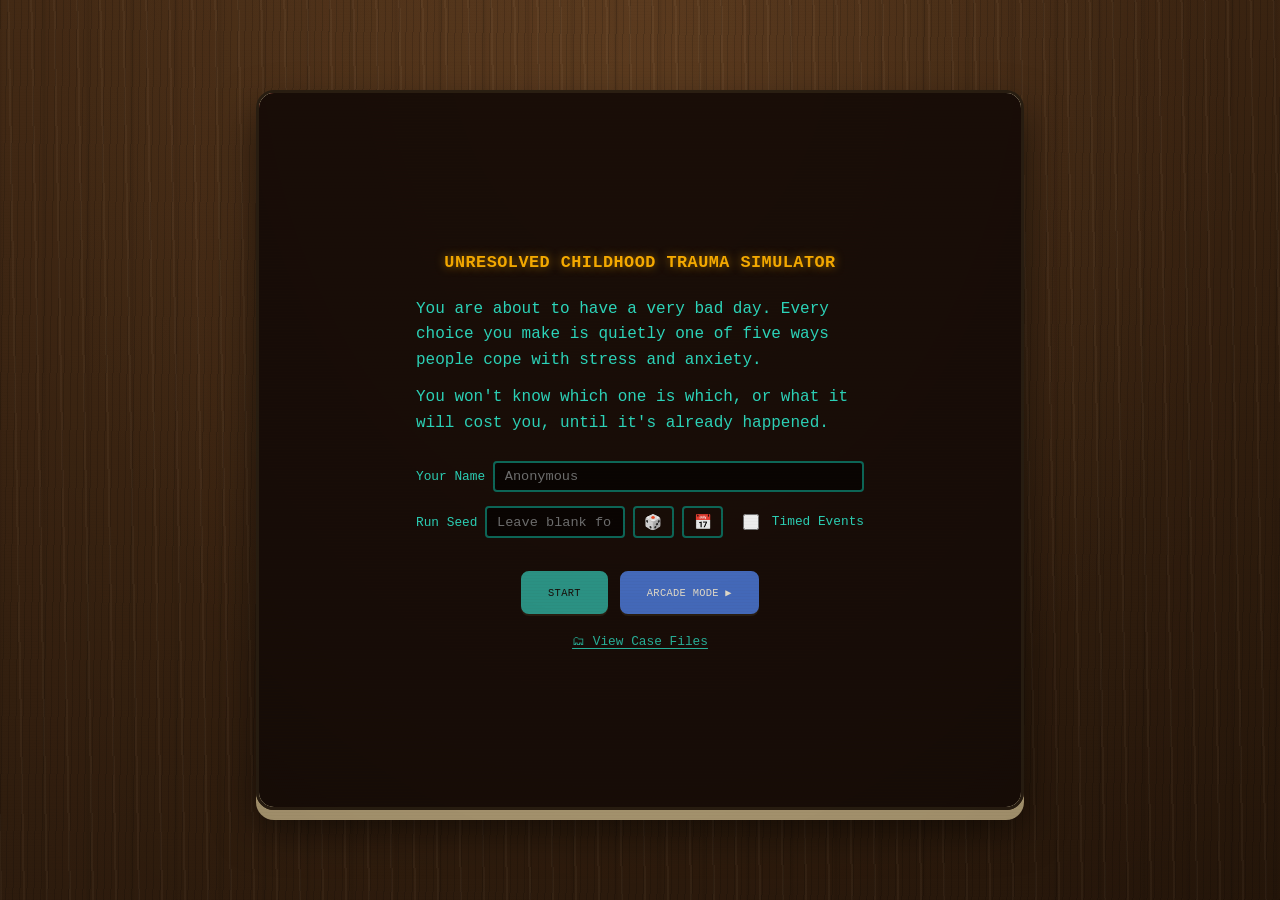
==== commit a3c47441: "4.17.14" ====
--- a/index.html
+++ b/index.html
@@ -14,6 +14,9 @@
     <header class="app-header">
         <div class="row">
             <h1 id="game-title" class="app-title">Unresolved Childhood Trauma Sim</h1>
+            <button id="codex-btn" onclick="openCodex()" title="Case Files" aria-label="Case Files"
+                    class="icon-btn codex-icon">🗂
+            </button>
             <button id="help-btn" onclick="toggleHelp(true)" title="How this works" aria-label="How this works"
                     class="icon-btn">?
             </button>
@@ -196,6 +199,7 @@
             <button id="end-ngplus-btn" onclick="startGame(true)" class="hidden end-btn ngplus">Extended Therapy ▶
             </button>
             <button onclick="startGame(false, null, true)" class="end-btn arcade">Arcade Mode ▶</button>
+            <button onclick="openCodex()" class="end-btn codex">Case Files 🗂</button>
         </div>
 
         <div id="share-panel" class="hidden share-panel">
@@ -207,6 +211,14 @@
             <p id="end-share-status" class="end-share-status"></p>
             <textarea id="end-share-text" class="hidden share-textarea" readonly rows="4"></textarea>
         </div>
+    </div>
+
+    <div id="codex-screen" class="hidden overlay overlay-codex">
+        <h2 class="overlay-heading">Case Files</h2>
+        <p id="codex-progress" class="codex-progress"></p>
+        <p id="codex-detail" class="hidden codex-detail"></p>
+        <div id="codex-body" class="codex-body"></div>
+        <button onclick="closeCodex()" class="overlay-close-btn">Close</button>
     </div>
 
     <div id="splash-screen" class="hidden overlay overlay-splash">
@@ -233,6 +245,7 @@
             <button id="splash-start-btn" onclick="dismissSplash()" class="end-btn">Start</button>
             <button id="splash-arcade-btn" onclick="dismissSplash(true)" class="end-btn arcade">Arcade Mode ▶</button>
         </div>
+        <button type="button" onclick="openCodex()" class="splash-codex-link">🗂 View Case Files</button>
     </div>
 
 </main>
@@ -247,6 +260,7 @@
 <script src="js/events/public.js"></script>
 <script src="js/content-events.js"></script>
 <script src="js/content.js"></script>
+<script src="js/codex.js"></script>
 <script src="js/engine.js"></script>
 <script src="js/field-log.js"></script>
 <script src="js/main.js"></script>
--- a/css/style.css
+++ b/css/style.css
@@ -1483,3 +1483,176 @@
 .app-footer-sep {
     color: var(--case-shadow);
 }
+
+.icon-btn.codex-icon {
+    background: var(--key-violet);
+    color: var(--key-cream);
+}
+
+.end-btn.codex {
+    border-color: var(--key-violet);
+    background: var(--key-violet);
+    color: var(--key-cream);
+}
+
+.end-btn.codex:hover {
+    background-color: var(--key-cream);
+    color: var(--key-violet);
+}
+
+.splash-codex-link {
+    margin-top: 1.25rem;
+    background: transparent;
+    border: none;
+    color: var(--led-teal);
+    font-family: var(--font-body);
+    font-size: 0.8rem;
+    text-decoration: underline;
+    text-underline-offset: 3px;
+    cursor: pointer;
+    opacity: 0.85;
+}
+
+.splash-codex-link:hover {
+    opacity: 1;
+    color: var(--led-amber);
+}
+
+.overlay-codex {
+    z-index: 32;
+    text-align: left;
+    justify-content: safe start;
+}
+
+.codex-progress {
+    color: var(--led-amber);
+    font-family: var(--font-body);
+    font-size: 0.85rem;
+    text-align: center;
+    margin-bottom: 0.5rem;
+}
+
+.codex-detail {
+    width: 100%;
+    max-width: 34rem;
+    background: var(--screen-edge);
+    border: 2px dashed var(--led-teal-dim);
+    border-radius: 8px;
+    padding: 0.75rem 1rem;
+    margin-bottom: 1rem;
+    color: var(--led-teal);
+    font-family: var(--font-body);
+    font-size: 0.85rem;
+    line-height: 1.5;
+}
+
+.codex-detail strong {
+    color: var(--led-amber);
+    font-family: var(--font-display);
+    font-size: 0.7rem;
+    display: block;
+    margin-bottom: 0.4rem;
+    text-transform: uppercase;
+    letter-spacing: 0.02em;
+    line-height: 1.5;
+}
+
+.codex-body {
+    width: 100%;
+    max-width: 34rem;
+    overflow-y: auto;
+    padding-right: 0.25rem;
+}
+
+.codex-section {
+    margin-bottom: 1.5rem;
+}
+
+.codex-section-title {
+    font-family: var(--font-display);
+    font-size: 0.7rem;
+    text-transform: uppercase;
+    letter-spacing: 0.03em;
+    color: var(--led-amber);
+    margin-bottom: 0.6rem;
+    display: flex;
+    align-items: baseline;
+    justify-content: space-between;
+    gap: 0.5rem;
+    border-bottom: 2px solid var(--screen-edge);
+    padding-bottom: 0.4rem;
+}
+
+.codex-subrow {
+    margin-bottom: 0.75rem;
+}
+
+.codex-subrow-title {
+    font-family: var(--font-body);
+    font-size: 0.7rem;
+    text-transform: uppercase;
+    letter-spacing: 0.02em;
+    color: #8fb8b0;
+    margin-bottom: 0.35rem;
+    display: flex;
+    align-items: baseline;
+    justify-content: space-between;
+    gap: 0.5rem;
+}
+
+.codex-section-count {
+    font-family: var(--font-body);
+    font-weight: normal;
+    text-transform: none;
+    letter-spacing: normal;
+    opacity: 0.75;
+    font-size: 0.75em;
+}
+
+.codex-row {
+    display: flex;
+    flex-wrap: wrap;
+    gap: 0.4rem;
+}
+
+.codex-tab {
+    font-family: var(--font-body);
+    font-size: 0.72rem;
+    line-height: 1.3;
+    padding: 0.35rem 0.6rem;
+    border-radius: 6px;
+    max-width: 11rem;
+    text-align: left;
+    cursor: pointer;
+    transition: transform 0.08s, box-shadow 0.08s;
+}
+
+.codex-tab:hover {
+    transform: translateY(-1px);
+}
+
+.codex-tab.locked {
+    background: repeating-linear-gradient(
+            135deg,
+            var(--screen-edge),
+            var(--screen-edge) 4px,
+            #150b06 4px,
+            #150b06 8px
+    );
+    border: 2px solid var(--ink-soft);
+    color: var(--ink-soft);
+    font-family: var(--font-display);
+    font-size: 0.6rem;
+}
+
+.codex-tab.discovered {
+    background: var(--key-cream);
+    border: 2px solid var(--ink);
+    color: var(--ink);
+    box-shadow: 0 2px 0 var(--ink);
+}
+
+.codex-tab.discovered:hover {
+    background: var(--led-teal);
+    color: var(--screen);
+}
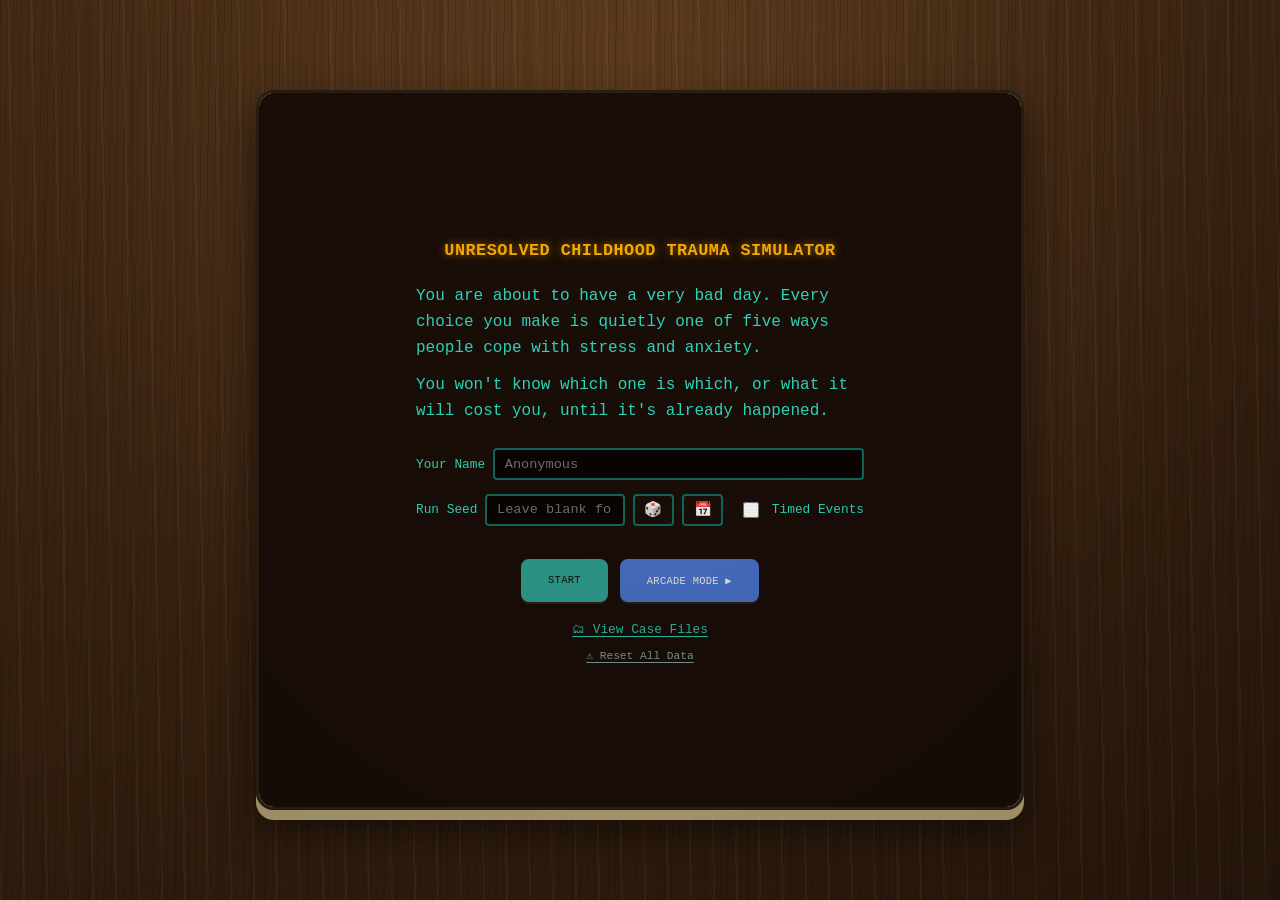
==== commit 12b23fc7: "4.17.15" ====
--- a/index.html
+++ b/index.html
@@ -127,6 +127,8 @@
         <a href="editor.html">Content Editor</a>
         <span class="app-footer-sep">·</span>
         <a href="https://github.com/aedmark/ucts" target="_blank" rel="noopener">GitHub</a>
+        <span class="app-footer-sep">·</span>
+        <button type="button" onclick="resetAllGameData()" class="app-footer-reset">⚠ Reset All Data</button>
     </footer>
 
     <div id="help-screen" class="hidden overlay overlay-help">
@@ -245,7 +247,10 @@
             <button id="splash-start-btn" onclick="dismissSplash()" class="end-btn">Start</button>
             <button id="splash-arcade-btn" onclick="dismissSplash(true)" class="end-btn arcade">Arcade Mode ▶</button>
         </div>
-        <button type="button" onclick="openCodex()" class="splash-codex-link">🗂 View Case Files</button>
+        <div class="splash-footer-links">
+            <button type="button" onclick="openCodex()" class="splash-codex-link">🗂 View Case Files</button>
+            <button type="button" onclick="resetAllGameData()" class="splash-reset-link">⚠ Reset All Data</button>
+        </div>
     </div>
 
 </main>
--- a/css/style.css
+++ b/css/style.css
@@ -1484,6 +1484,24 @@
     color: var(--case-shadow);
 }
 
+.app-footer-reset {
+    background: none;
+    border: none;
+    padding: 0;
+    margin: 0;
+    color: var(--ink-soft);
+    font-family: var(--font-display);
+    font-size: 0.55rem;
+    text-transform: uppercase;
+    letter-spacing: 0.03em;
+    cursor: pointer;
+    transition: color 0.15s;
+}
+
+.app-footer-reset:hover {
+    color: var(--key-red);
+}
+
 .icon-btn.codex-icon {
     background: var(--key-violet);
     color: var(--key-cream);
@@ -1500,11 +1518,18 @@
     color: var(--key-violet);
 }
 
-.splash-codex-link {
+.splash-footer-links {
     margin-top: 1.25rem;
+    display: flex;
+    flex-direction: column;
+    align-items: center;
+    gap: 0.6rem;
+}
+
+.splash-codex-link,
+.splash-reset-link {
     background: transparent;
     border: none;
-    color: var(--led-teal);
     font-family: var(--font-body);
     font-size: 0.8rem;
     text-decoration: underline;
@@ -1513,9 +1538,23 @@
     opacity: 0.85;
 }
 
+.splash-codex-link {
+    color: var(--led-teal);
+}
+
 .splash-codex-link:hover {
     opacity: 1;
     color: var(--led-amber);
+}
+
+.splash-reset-link {
+    color: #8fb8b0;
+    font-size: 0.7rem;
+}
+
+.splash-reset-link:hover {
+    opacity: 1;
+    color: var(--led-red);
 }
 
 .overlay-codex {
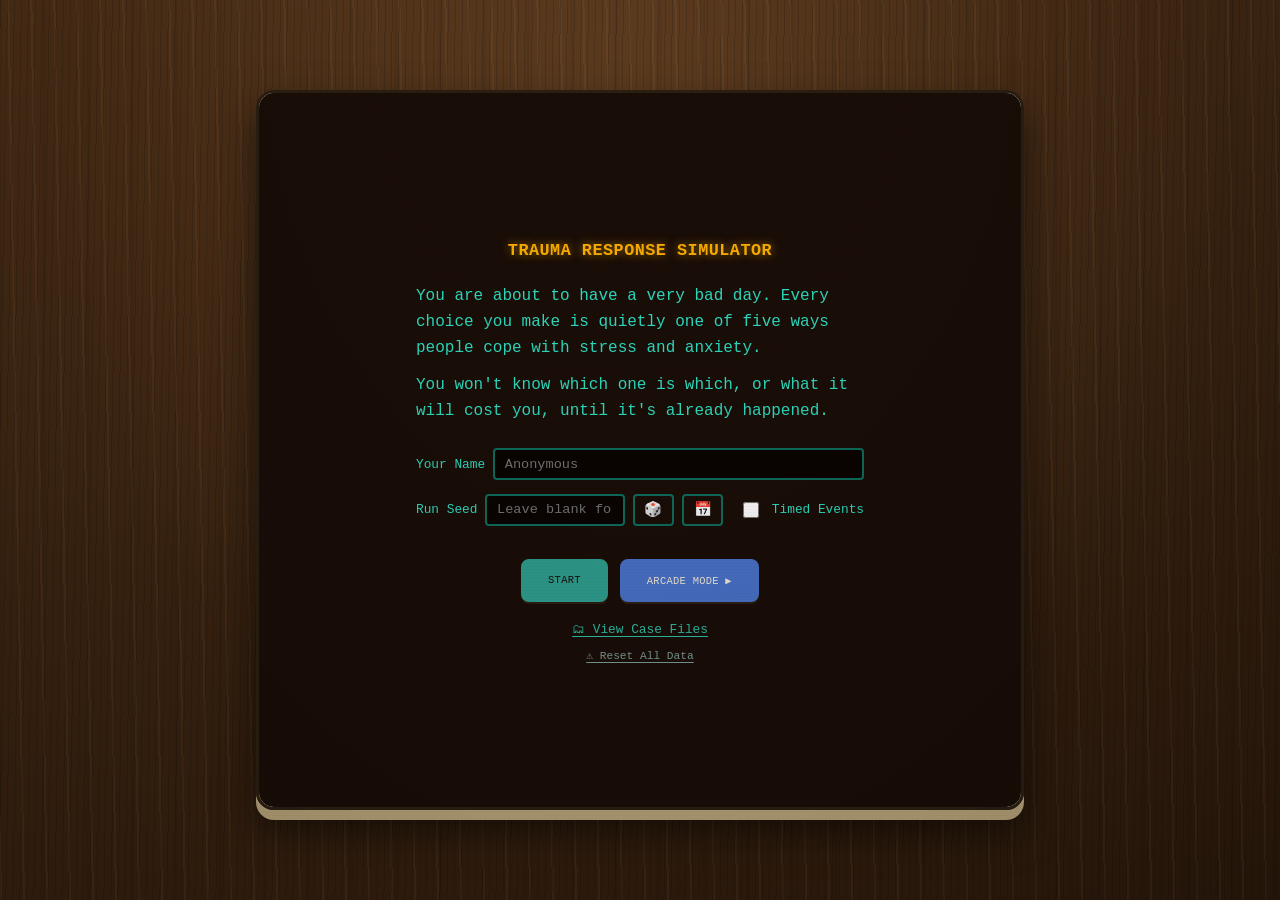
==== commit be8f7103: "4.17.16" ====
--- a/index.html
+++ b/index.html
@@ -3,7 +3,7 @@
 <head>
     <meta charset="UTF-8">
     <meta name="viewport" content="width=device-width, initial-scale=1.0">
-    <title>Unresolved Childhood Trauma Simulator</title>
+    <title>Trauma Response Simulator</title>
     <link rel="stylesheet" href="css/style.css">
 </head>
 <body>
@@ -13,7 +13,7 @@
 
     <header class="app-header">
         <div class="row">
-            <h1 id="game-title" class="app-title">Unresolved Childhood Trauma Sim</h1>
+            <h1 id="game-title" class="app-title">T.R.S</h1>
             <button id="codex-btn" onclick="openCodex()" title="Case Files" aria-label="Case Files"
                     class="icon-btn codex-icon">🗂
             </button>
@@ -126,7 +126,7 @@
     <footer class="app-footer">
         <a href="editor.html">Content Editor</a>
         <span class="app-footer-sep">·</span>
-        <a href="https://github.com/aedmark/ucts" target="_blank" rel="noopener">GitHub</a>
+        <a href="https://github.com/aedmark/trs" target="_blank" rel="noopener">GitHub</a>
         <span class="app-footer-sep">·</span>
         <button type="button" onclick="resetAllGameData()" class="app-footer-reset">⚠ Reset All Data</button>
     </footer>
@@ -134,7 +134,7 @@
     <div id="help-screen" class="hidden overlay overlay-help">
         <h2 class="overlay-heading">How This Works</h2>
         <div class="overlay-body">
-            <p>Welcome to the <strong>Unresolved Childhood Trauma Simulator!</strong></p>
+            <p>Welcome to the <strong>Trauma Response Simulator!</strong></p>
             <p>You're navigating a particularly very bad day. Three stats track how you're holding up. Watch the bars up top; each one's caption explains what happens if it runs out.</p>
             <p>Each turn presents a scenario with a few responses. Pick one. Your stats move (not always the way you'd expect) and the day continues. Survive the full run, and you'll get an ending built from wherever your stats landed.</p>
             <p>Every so often, a fourth option shows up with no hint attached. That one's a real gamble.</p>
@@ -150,7 +150,7 @@
     <div id="end-screen" class="hidden overlay overlay-end">
         <div class="end-card">
             <div class="end-card-header">
-                <span id="end-card-title" class="end-card-title">U.C.T.S</span>
+                <span id="end-card-title" class="end-card-title">T.R.S</span>
                 <span id="end-card-played-by" class="hidden end-card-played-by"></span>
             </div>
 
